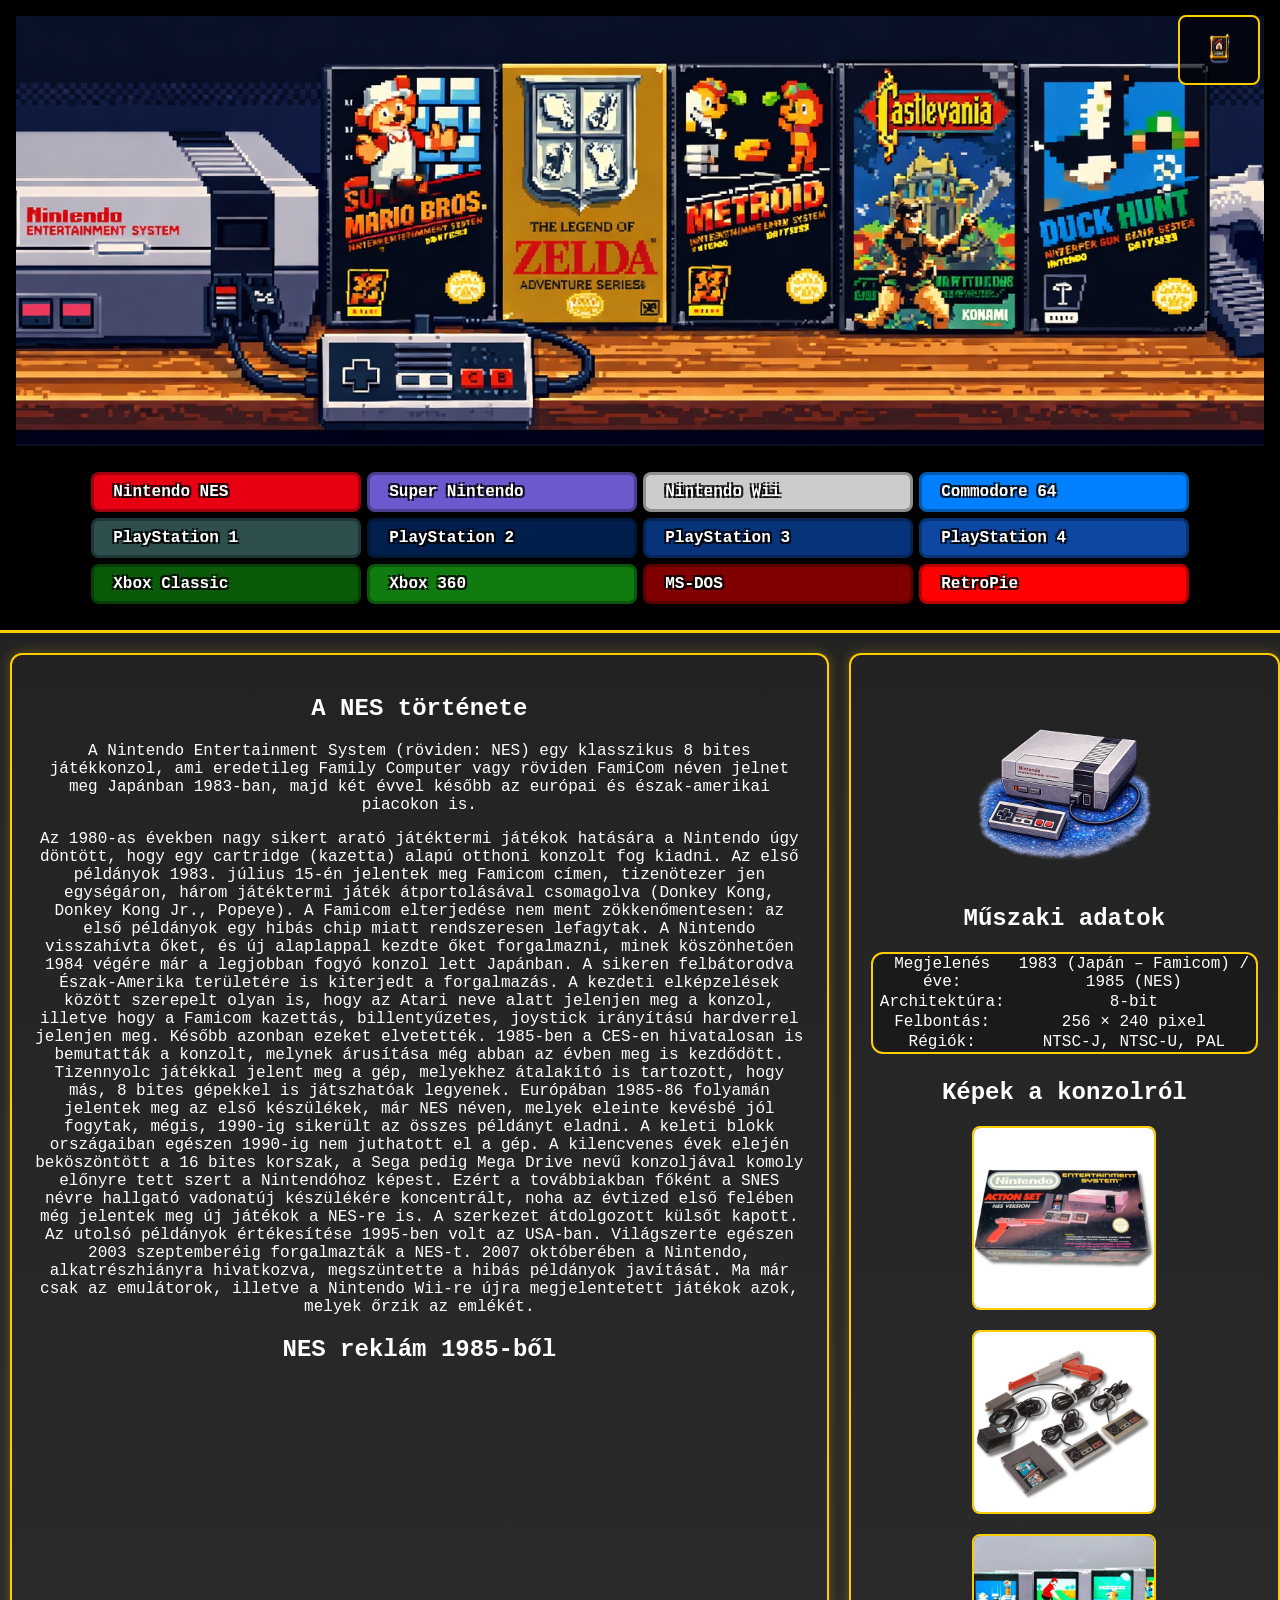
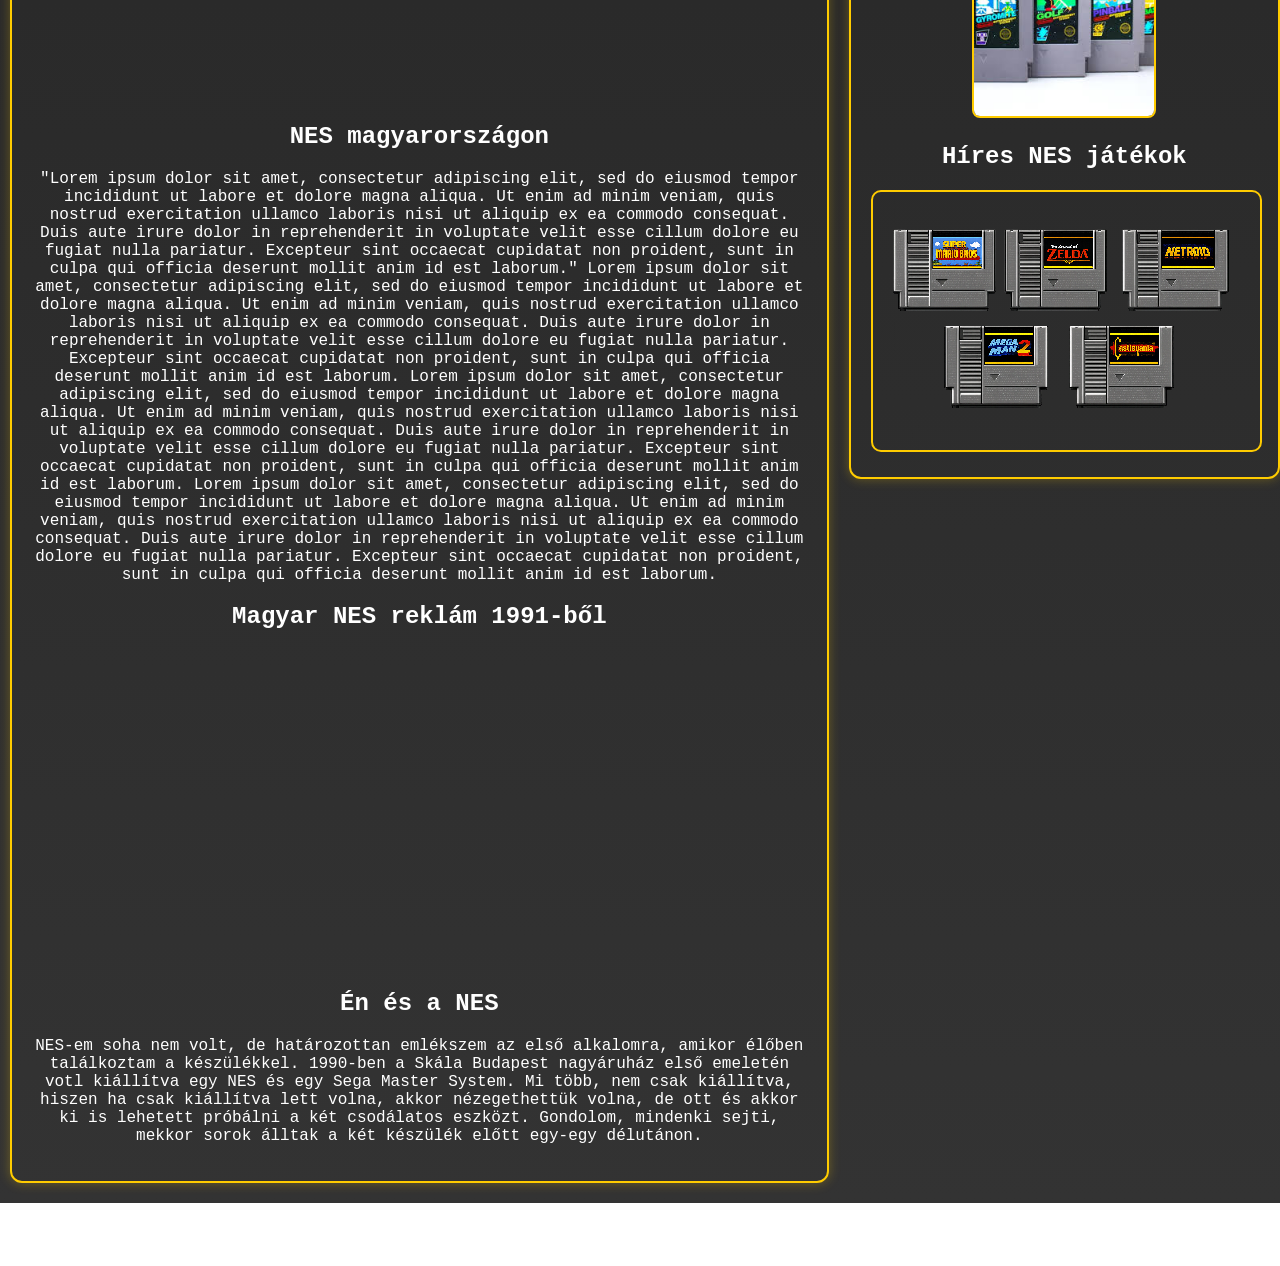
==== c64.html @ f6a0a5e8 "NES aloldal átmásolva" ====
<!DOCTYPE html>
<html lang="hu">
<head>
  <meta charset="UTF-8">
  <meta name="viewport" content="width=device-width, initial-scale=1.0">
  <title>Nintendo NES</title>
  <link rel="stylesheet" href="console-site.css">
</head>
<body>
  <header> 
<!-- Felső kép -->	  
	<div class="hero-logo"> 
		<img src="images/NES-header.png" alt="Nintendo Entertainment System"> 
	</div>
<!-- Vissza gomb -->
	  <a href="index.html" class="home-button"><img src="icons/home.png" alt="Home"></a>
<!-- Menüsor -->
	  <nav>
		<ul> 
			<li><a class="nes" href="nes.html">Nintendo NES</a></li>
			<li><a class="snes" href="snes.html">Super Nintendo</a></li>
			<li><a class="wii" href="wii.html">Nintendo Wii</a></li>
			<li><a class="c64" href="c64.html">Commodore 64</a></li>
			<li><a class="ps1" href="ps1.html">PlayStation 1</a></li>
			<li><a class="ps2" href="ps2.html">PlayStation 2</a></li>
			<li><a class="ps3" href="ps3.html">PlayStation 3</a></li>
			<li><a class="ps4" href="ps4.html">PlayStation 4</a></li>
			<li><a class="xbox" href="xbox.html">Xbox Classic</a></li>
			<li><a class="xbox360" href="xbox360.html">Xbox 360</a></li>
			<li><a class="dos" href="dos.html">MS-DOS</a></li>
			<li><a class="retropie" href="retropie.html">RetroPie</a></li>
		</ul>
	</nav> 
</header>
  <main>
<!-- Bal hasáb-->
	<div class="content-layout">  
		<div class="main-column">
			<section class="history">  
	   		 <h2>A NES története</h2>
	    	<p>A Nintendo Entertainment System (röviden: NES) egy klasszikus 8 bites játékkonzol, ami eredetileg  Family Computer vagy röviden FamiCom  néven jelnet meg Japánban 1983-ban,
			majd két évvel később az  európai és észak-amerikai piacokon is.</p> 
			<p>Az 1980-as években nagy sikert arató játéktermi játékok hatására a Nintendo úgy döntött, hogy egy cartridge (kazetta) alapú otthoni konzolt fog kiadni. Az első példányok 1983. július 15-én jelentek meg Famicom címen,
			tizenötezer jen egységáron, három játéktermi játék átportolásával csomagolva (Donkey Kong, Donkey Kong Jr., Popeye). A Famicom elterjedése nem ment zökkenőmentesen: az első példányok egy hibás chip miatt rendszeresen lefagytak. 
			A Nintendo visszahívta őket, és új alaplappal kezdte őket forgalmazni, minek köszönhetően 1984 végére már a legjobban fogyó konzol lett Japánban.
			A sikeren felbátorodva Észak-Amerika területére is kiterjedt a forgalmazás. A kezdeti elképzelések között szerepelt olyan is, hogy az Atari neve alatt jelenjen meg a konzol, illetve hogy a Famicom kazettás, billentyűzetes,
			joystick irányítású hardverrel jelenjen meg. Később azonban ezeket elvetették. 1985-ben a CES-en hivatalosan is bemutatták a konzolt, melynek árusítása még abban az évben meg is kezdődött. Tizennyolc játékkal jelent meg a gép,
			melyekhez átalakító is tartozott, hogy más, 8 bites gépekkel is játszhatóak legyenek. Európában 1985-86 folyamán jelentek meg az első készülékek, már NES néven, melyek eleinte kevésbé jól fogytak, mégis, 1990-ig sikerült az összes példányt eladni.
			A keleti blokk országaiban egészen 1990-ig nem juthatott el a gép. A kilencvenes évek elején beköszöntött a 16 bites korszak, a Sega pedig Mega Drive nevű konzoljával komoly előnyre tett szert a Nintendóhoz képest. 
			Ezért a továbbiakban főként a SNES névre hallgató vadonatúj készülékére koncentrált, noha az évtized első felében még jelentek meg új játékok a NES-re is. A szerkezet átdolgozott külsőt kapott. Az utolsó példányok értékesítése 1995-ben volt az USA-ban.
			Világszerte egészen 2003 szeptemberéig forgalmazták a NES-t. 2007 októberében a Nintendo, alkatrészhiányra hivatkozva, megszüntette a hibás példányok javítását. Ma már csak az emulátorok, illetve a Nintendo Wii-re újra megjelentetett játékok azok, melyek őrzik az emlékét.
			</p>
			</section>
			<section class=video>
				<h2>NES reklám 1985-ből</h2>
				<iframe width="560" height="315" src="https://www.youtube.com/embed/i5ApMCiho1I?si=JPzgv1N2GZEsbUkW" title="YouTube video player" frameborder="0" allow="accelerometer; autoplay; clipboard-write; encrypted-media; gyroscope; picture-in-picture; web-share" referrerpolicy="strict-origin-when-cross-origin" allowfullscreen></iframe>
			</section>
			<section>
				<h2>NES magyarországon</h2>
				<p>"Lorem ipsum dolor sit amet, consectetur adipiscing elit, sed do eiusmod tempor incididunt ut labore et dolore magna aliqua. Ut enim ad minim veniam, quis nostrud exercitation ullamco laboris nisi ut aliquip ex ea 
					commodo consequat. Duis aute irure dolor in reprehenderit in voluptate velit esse cillum dolore eu fugiat nulla pariatur. Excepteur sint occaecat cupidatat non proident, sunt in culpa qui officia deserunt mollit anim
					id est laborum."
				
				Lorem ipsum dolor sit amet, consectetur adipiscing elit, sed do eiusmod tempor incididunt ut labore et dolore magna aliqua. Ut enim ad minim veniam, quis nostrud exercitation ullamco laboris nisi ut aliquip ex ea 
					commodo consequat. Duis aute irure dolor in reprehenderit in voluptate velit esse cillum dolore eu fugiat nulla pariatur. Excepteur sint occaecat cupidatat non proident, sunt in culpa qui officia deserunt mollit anim
					id est laborum.

					Lorem ipsum dolor sit amet, consectetur adipiscing elit, sed do eiusmod tempor incididunt ut labore et dolore magna aliqua. Ut enim ad minim veniam, quis nostrud exercitation ullamco laboris nisi ut aliquip ex ea 
					commodo consequat. Duis aute irure dolor in reprehenderit in voluptate velit esse cillum dolore eu fugiat nulla pariatur. Excepteur sint occaecat cupidatat non proident, sunt in culpa qui officia deserunt mollit anim
					id est laborum.
				Lorem ipsum dolor sit amet, consectetur adipiscing elit, sed do eiusmod tempor incididunt ut labore et dolore magna aliqua. Ut enim ad minim veniam, quis nostrud exercitation ullamco laboris nisi ut aliquip ex ea 
					commodo consequat. Duis aute irure dolor in reprehenderit in voluptate velit esse cillum dolore eu fugiat nulla pariatur. Excepteur sint occaecat cupidatat non proident, sunt in culpa qui officia deserunt mollit anim
					id est laborum.	
				
				</p>
			</section>
			<section class=video>
				<h2>Magyar NES reklám 1991-ből</h2>
				<iframe width="560" height="315" src="https://www.youtube.com/embed/DQys7H4qyeI?si=6JUCYeP0SzQPjTPI" title="YouTube video player" frameborder="0" allow="accelerometer; autoplay; clipboard-write; encrypted-media; gyroscope; picture-in-picture; web-share" referrerpolicy="strict-origin-when-cross-origin" allowfullscreen></iframe>
			</section>
			<section>
				<h2>Én és a NES</h2>
				<p>NES-em soha nem volt, de határozottan emlékszem az első alkalomra, amikor élőben találkoztam a készülékkel. 1990-ben a Skála Budapest nagyáruház első emeletén votl kiállítva egy NES és egy Sega Master System. Mi több, nem csak kiállítva,
					hiszen ha csak kiállítva lett volna, akkor nézegethettük volna, de ott és akkor ki is lehetett próbálni a két csodálatos eszközt. Gondolom, mindenki sejti, mekkor sorok álltak a két készülék előtt egy-egy délutánon.
				</p>
			</section>
				
		</div>
<!-- Jobb hasáb -->		
		<div class="side-column">	
			<section class="tech-spec">
				<div class="console-image"> 
					<img src="images/NES2-card.png" alt="Nintendo NES">
				</div>
				<!-- Technikai adatok -->
				<h2>Műszaki adatok</h2>
					<table class="console-specs"> 
						<tr> <td>Megjelenés éve:</td> <td>1983 (Japán – Famicom) / 1985 (NES)</td> </tr>
						<tr> <td>Architektúra:</td> <td>8-bit</td> 
						</tr> <tr> <td>Felbontás:</td> <td>256 × 240 pixel</td> 
						</tr> <tr> <td>Régiók:</td> <td>NTSC-J, NTSC-U, PAL</td> </tr>
					</table>
				<!-- Galéria-->
				<section class="gallery">
					<h2>Képek a konzolról</h2>
					<div class="gallery-grid">
			    		<img src="images/nes1.png" alt="NES konzol">
			    		<img src="images/nes2.png" alt="NES kontroller">
			    		<img src="images/nes3.png" alt="NES kazetták">
			  		</div>
				</section>	
				<!-- Híres játékok-->
				<section class="best-games"> 
					<h2>Híres NES játékok</h2> 
					<div class="game-cartridges"> 
						<img src="images/nes-games.png" alt="NES játékok"> 
					</div>
				</section>
			</section>
		</div>
	</div>
			

	  

		

	  
  </main>
</body>
</html>
---- console-site.css ----
/* Alap stílus */
body {
  font-family: 'Press Start 2P', monospace, sans-serif;
  background: linear-gradient(180deg, #1e1e1e, #333);
  color: #fff;
  margin: 0;
  padding: 0;
  text-align: center;
}

header {
	position: relative;
  	background: #000;
  	padding: 1rem;
  	border-bottom: 3px solid #ffcc00;
}

header h1 {
  margin: 0;
  color: #ffcc00;
  font-size: 1.2rem;
}

.header-container {
  display: flex;
  align-items: center;
  justify-content: space-between;
  flex-wrap: wrap;
}

.hero-logo {width: 100%; 
            height: auto;  
            overflow: hidden;
           }

.hero-logo img 
      {  width: 100%;
         height: 100%;
         object-fit: cover; /* kitölti a teret */ 
         object-position: center; 
         display: block;
      }


 nav ul {
  list-style: none;
  padding: 10px;
  margin: 1rem auto 0;
  display: flex;
  flex-wrap: wrap;
  justify-content: center;
  gap: 6px;
  max-width: 1840px;
}

nav a {
  color: #fff;
  text-decoration: none;
  padding: 0.6rem 1.2rem;
  border-radius: 8px;
  transition: 0.3s;
  display: flex;
  align-items: center;
  justify-content: flex-start;
  width: 270px; /*megnövelt szélesség*/ 
  height: 40px ;
  box-sizing: border-box;
  border: 3px solid rgba(0, 0, 0, 0.3); 
  color: #fff;
  font-weight: bold;
  text-shadow:
    -2px -2px 0 rgba(0, 0, 0, 0.8),
     2px -2px 0 rgba(0, 0, 0, 0.8),
    -2px  2px 0 rgba(0, 0, 0, 0.8),
     2px  2px 0 rgba(0, 0, 0, 0.8);
  
} 


.menu-icon {
  width: 40px;
  height: 40px;
  margin-right: 8px;
}
/* Konzolonként más szín */
nav a.nes { background: #e60012; }
nav a.snes { background: #6a5acd; }
nav a.c64 { background: #0080ff; }
nav a.ps1 { background: #2f4f4f; }
nav a.ps2 { background: #001f4d; }
nav a.ps3 { background: #07337a; }
nav a.ps4 { background: #0d47a1; }
nav a.xbox360 { background: #107c10; }
nav a.xbox { background: #0a5a0a; }
nav a.wii { background: #cccccc; color: #fff; }
nav a.dos { background: #800000; }
nav a.retropie { background: #ff0000; }

nav a:hover {
  transform: scale(1.1);
  box-shadow: 0 0 10px #ffcc00;
}

/* HOME gomb */
.home-button{ 
	position: absolute;
	top: 15px;
	right: 20px;
	background: rgba(0,0,0,0.6);
	color: #fff;
	text-decoration: none;
	padding: 8px 14px;
	border-radius: 8px;
	border: 2px solid #ffcc00;
	font-size: 10px;
	z-index: 10;
	transition: 0.3s;
	
} 
.home-button:hover{
	background: #ffcc00;
	color: #000;
}
.home-button img{
	width: 50px;
	height: 50px;
	display: block;
}

/* Hero rész */
.hero {
  background: url("https://via.placeholder.com/1200x400?text=Retro+Konzolok") no-repeat center/cover;
  padding: 4rem 2rem;
  margin: 2rem 0;
  border-radius: 10px;
  box-shadow: 0 0 15px rgba(0,0,0,0.5);
}

.hero h2 {
  font-size: 1.2rem;
  margin-bottom: 1rem;
}

.hero p {
  max-width: 600px;
  margin: 0.5rem auto;
  line-height: 1.5;
}

footer {
  background: #111;
  padding: 1rem;
  margin-top: 2rem;
  font-size: 0.8rem;
}


/* Kereső szekció */
.search-section {
  margin: 2rem auto;
  padding: 1rem;
  max-width: 500px;
  background: #1a1a1a;
  border: 2px solid #ffcc00;
  border-radius: 8px;
}

.search-section h2 {
  font-size: 1rem;
  margin-bottom: 1rem;
  color: #ffcc00;
}

.search-section input[type="text"] {
  padding: 0.5rem;
  width: 70%;
  border: none;
  border-radius: 4px;
  font-family: 'Press Start 2P', monospace;
}

.search-section button {
  padding: 0.5rem 1rem;
  margin-left: 0.5rem;
  background: #ffcc00;
  color: #000;
  border: none;
  border-radius: 4px;
  cursor: pointer;
  font-family: 'Press Start 2P', monospace;
}

.search-section button:hover {
  background: #fff;
  color: #000;
}

/* Audio elrejtése */
audio {
  display: none;
}

.console-cards {
  display: flex;
  flex-wrap: wrap;
  justify-content: center;
  gap: 2rem;
  margin: 2rem auto;
  max-width: 1400px;
  height: auto;
}
.console-cards img{
  widht: 150px;
  height: 150px;
}
.card {
  background: #1a1a1a;
  border: 2px solid #ffcc00;
  border-radius: 10px;
  padding: 1rem;
  width: 250px;
  box-shadow: 0 0 10px rgba(0,0,0,0.5);
}
.tech-spec{
	
}
.history{
	
}
/*Konzol technikai specifikáció*/

.console-specs{ 
	width: 100%; 
	border-collapse: separate;
	border-spacing: 0; 
	background: #1a1a1a;
	border: 2px solid #ffcc00;
	border-radius: 12px;
	overflow: hidden;
	
} 
.console-specs tr:first-child td:first-child{
	border-top-left-radius: 12px; 
}
.console-specs tr:first-child td:last-child{
	border-top-right-radius: 12px;
}
.console-specs tr:last-child td:first-child{
	border-bottom-left-radius: 12px;
}
.console-specs tr:last-child td:last-child{
	border-bottom-right-radius: 12px;
}
.content-layout{ 
	display: flex;
	gap: 20px;
	max-width: 1600px;
	margin: 20px auto;
}
/* bal oszlop */
.main-column{ 
	flex: 2;
	border: 2px solid #ffcc00;
	padding: 20px;
	margin-left: 10px;
}
/* jobb oszlop */ 
.side-column{
	flex: 1;
	border: 2px solid #ffcc00;
	padding: 20px;
	position: sticky;
  	top: 20px;
  	align-self: flex-start;
}

.gallery{
  margin-top: 40px;
}

.gallery-grid{
  display: flex;
  gap: 20px;
  flex-wrap: wrap;
  justify-content: center;
}

.gallery-grid img{
  width: 180px;
  border: 2px solid #ffcc00;
  border-radius: 8px;
}
.best-games{
  margin-top: 40px;
}

.best-games ul{
  list-style: none;
  padding: 0;
}

.best-games li{
  padding: 6px 0;
  border-bottom: 1px solid #444;
}
.console-image{
  text-align: center;
  margin-bottom: 20px;
}

.console-image img{
  width: 180px;
}
.main-column,
.side-column{
  border-radius: 12px;
  box-shadow: 0 0 12px rgba(255,204,0,0.3);
}
.side-column section{
	margin-top: 25px;
}
.game-cartridges{ 
	margin-top: 10px;
	text-align: center;
} 
.game-cartridges img{
	width: 100%;
	max-width: 400px;
	height: auto;
	border-radius: 10px;
	border: 2px solid #ffcc00;
	image-rendering: pixelated;
}
/* mobil tördelés */
@media (max-width: 900px){
	.content-layout{
		flex-direction: column;
	}
	.side-column{
    position: static;
  }
}
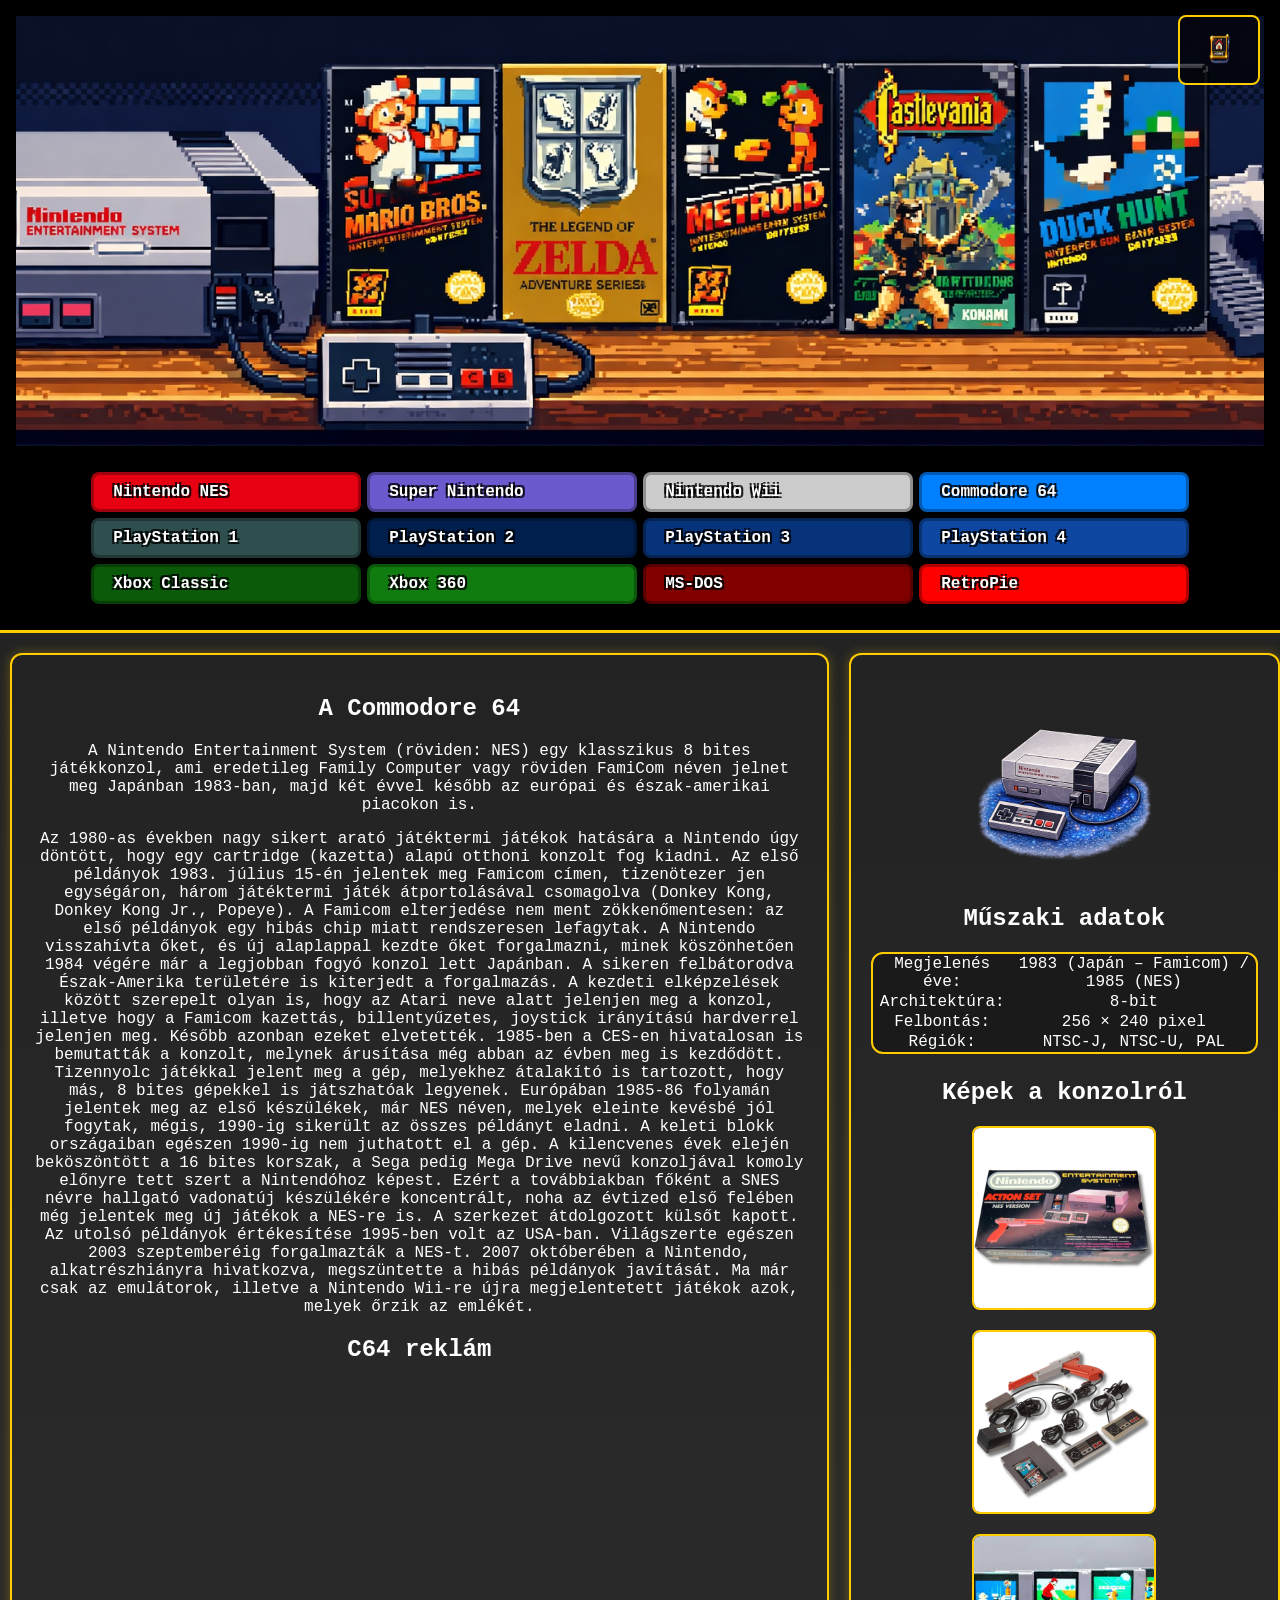
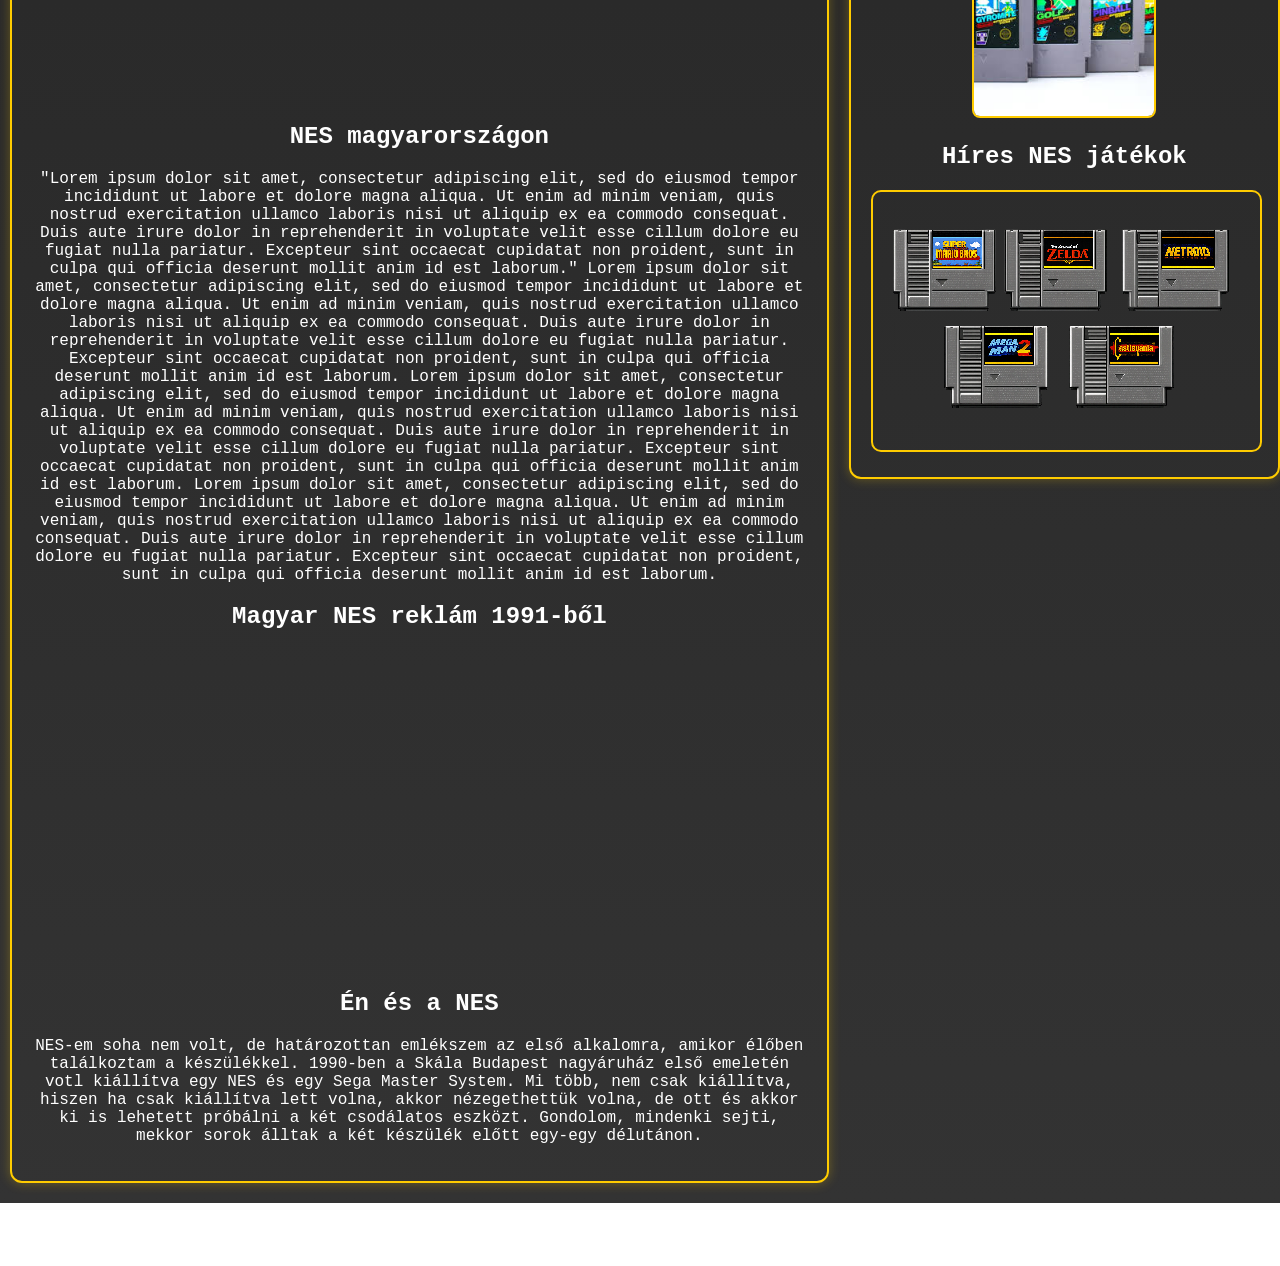
==== commit c045f4c0: "Update c64.html" ====
--- a/c64.html
+++ b/c64.html
@@ -40,7 +40,7 @@
 	<div class="content-layout">  
 		<div class="main-column">
 			<section class="history">  
-	   		 <h2>A NES története</h2>
+	   		 <h2>A Commodore 64</h2>
 	    	<p>A Nintendo Entertainment System (röviden: NES) egy klasszikus 8 bites játékkonzol, ami eredetileg  Family Computer vagy röviden FamiCom  néven jelnet meg Japánban 1983-ban,
 			majd két évvel később az  európai és észak-amerikai piacokon is.</p> 
 			<p>Az 1980-as években nagy sikert arató játéktermi játékok hatására a Nintendo úgy döntött, hogy egy cartridge (kazetta) alapú otthoni konzolt fog kiadni. Az első példányok 1983. július 15-én jelentek meg Famicom címen,
@@ -55,8 +55,8 @@
 			</p>
 			</section>
 			<section class=video>
-				<h2>NES reklám 1985-ből</h2>
-				<iframe width="560" height="315" src="https://www.youtube.com/embed/i5ApMCiho1I?si=JPzgv1N2GZEsbUkW" title="YouTube video player" frameborder="0" allow="accelerometer; autoplay; clipboard-write; encrypted-media; gyroscope; picture-in-picture; web-share" referrerpolicy="strict-origin-when-cross-origin" allowfullscreen></iframe>
+				<h2>C64 reklám</h2>
+				<iframe width="560" height="315" src="https://www.youtube.com/embed/ZekAbt2o6Ms?si=d886fp3JaP5gtsDD" title="YouTube video player" frameborder="0" allow="accelerometer; autoplay; clipboard-write; encrypted-media; gyroscope; picture-in-picture; web-share" referrerpolicy="strict-origin-when-cross-origin" allowfullscreen></iframe>
 			</section>
 			<section>
 				<h2>NES magyarországon</h2>
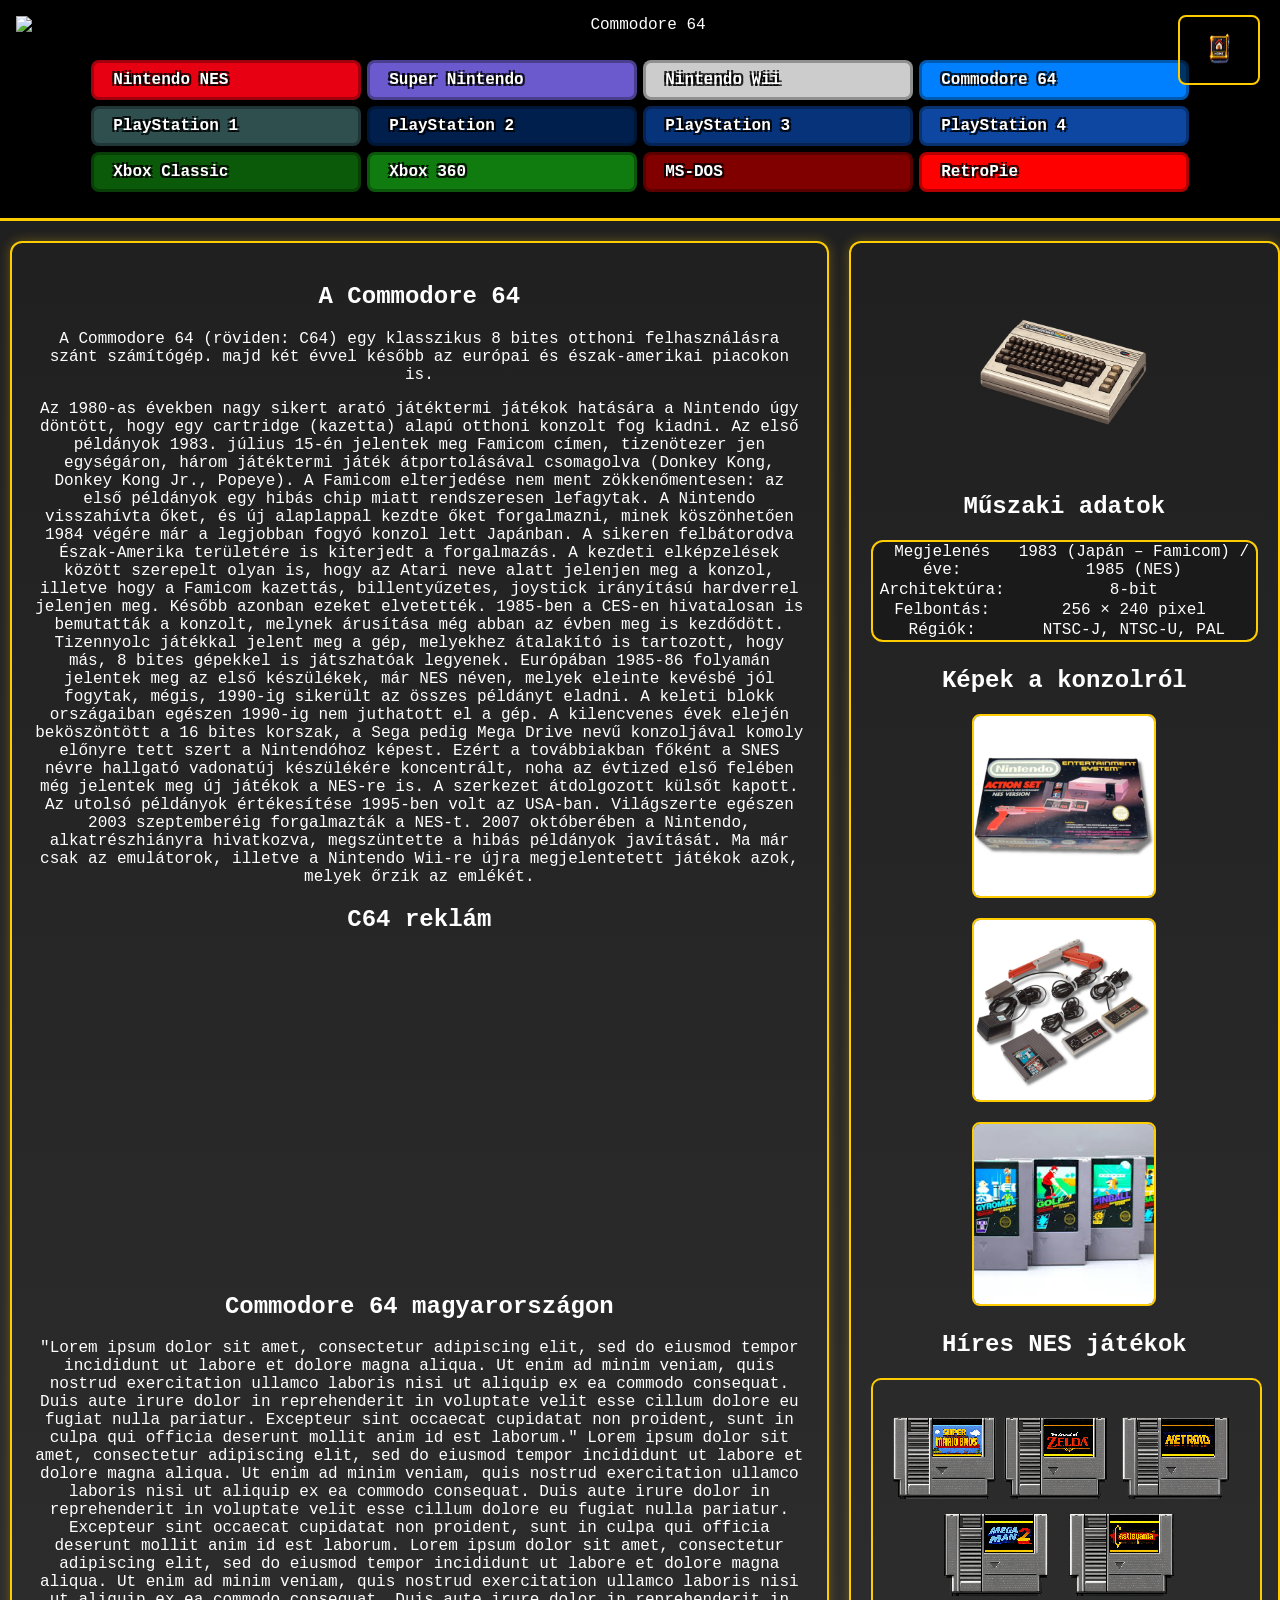
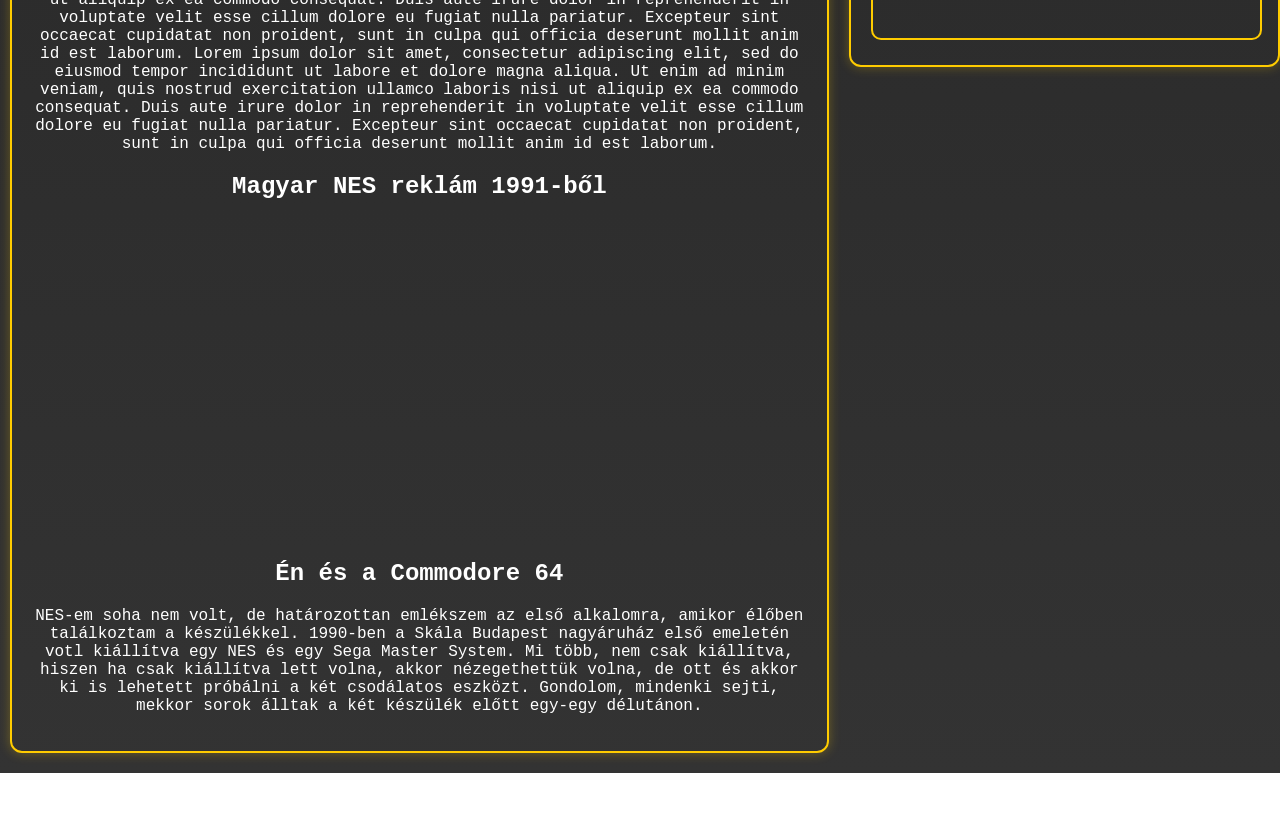
==== commit 7293c0d6: "Update c64.html" ====
--- a/c64.html
+++ b/c64.html
@@ -13,7 +13,7 @@
   <header> 
 <!-- Felső kép -->	  
 	<div class="hero-logo"> 
-		<img src="images/NES-header.png" alt="Nintendo Entertainment System"> 
+		<img src="images/C64-header.png" alt="Commodore 64"> 
 	</div>
 <!-- Vissza gomb -->
 	  <a href="index.html" class="home-button"><img src="icons/home.png" alt="Home"></a>
@@ -41,7 +41,7 @@
 		<div class="main-column">
 			<section class="history">  
 	   		 <h2>A Commodore 64</h2>
-	    	<p>A Nintendo Entertainment System (röviden: NES) egy klasszikus 8 bites játékkonzol, ami eredetileg  Family Computer vagy röviden FamiCom  néven jelnet meg Japánban 1983-ban,
+	    	<p>A Commodore 64 (röviden: C64) egy klasszikus 8 bites otthoni felhasználásra szánt számítógép.
 			majd két évvel később az  európai és észak-amerikai piacokon is.</p> 
 			<p>Az 1980-as években nagy sikert arató játéktermi játékok hatására a Nintendo úgy döntött, hogy egy cartridge (kazetta) alapú otthoni konzolt fog kiadni. Az első példányok 1983. július 15-én jelentek meg Famicom címen,
 			tizenötezer jen egységáron, három játéktermi játék átportolásával csomagolva (Donkey Kong, Donkey Kong Jr., Popeye). A Famicom elterjedése nem ment zökkenőmentesen: az első példányok egy hibás chip miatt rendszeresen lefagytak. 
@@ -59,7 +59,7 @@
 				<iframe width="560" height="315" src="https://www.youtube.com/embed/ZekAbt2o6Ms?si=d886fp3JaP5gtsDD" title="YouTube video player" frameborder="0" allow="accelerometer; autoplay; clipboard-write; encrypted-media; gyroscope; picture-in-picture; web-share" referrerpolicy="strict-origin-when-cross-origin" allowfullscreen></iframe>
 			</section>
 			<section>
-				<h2>NES magyarországon</h2>
+				<h2>Commodore 64 magyarországon</h2>
 				<p>"Lorem ipsum dolor sit amet, consectetur adipiscing elit, sed do eiusmod tempor incididunt ut labore et dolore magna aliqua. Ut enim ad minim veniam, quis nostrud exercitation ullamco laboris nisi ut aliquip ex ea 
 					commodo consequat. Duis aute irure dolor in reprehenderit in voluptate velit esse cillum dolore eu fugiat nulla pariatur. Excepteur sint occaecat cupidatat non proident, sunt in culpa qui officia deserunt mollit anim
 					id est laborum."
@@ -82,7 +82,7 @@
 				<iframe width="560" height="315" src="https://www.youtube.com/embed/DQys7H4qyeI?si=6JUCYeP0SzQPjTPI" title="YouTube video player" frameborder="0" allow="accelerometer; autoplay; clipboard-write; encrypted-media; gyroscope; picture-in-picture; web-share" referrerpolicy="strict-origin-when-cross-origin" allowfullscreen></iframe>
 			</section>
 			<section>
-				<h2>Én és a NES</h2>
+				<h2>Én és a Commodore 64</h2>
 				<p>NES-em soha nem volt, de határozottan emlékszem az első alkalomra, amikor élőben találkoztam a készülékkel. 1990-ben a Skála Budapest nagyáruház első emeletén votl kiállítva egy NES és egy Sega Master System. Mi több, nem csak kiállítva,
 					hiszen ha csak kiállítva lett volna, akkor nézegethettük volna, de ott és akkor ki is lehetett próbálni a két csodálatos eszközt. Gondolom, mindenki sejti, mekkor sorok álltak a két készülék előtt egy-egy délutánon.
 				</p>
@@ -93,7 +93,7 @@
 		<div class="side-column">	
 			<section class="tech-spec">
 				<div class="console-image"> 
-					<img src="images/NES2-card.png" alt="Nintendo NES">
+					<img src="images/C64-card.png" alt="Commodore 64">
 				</div>
 				<!-- Technikai adatok -->
 				<h2>Műszaki adatok</h2>
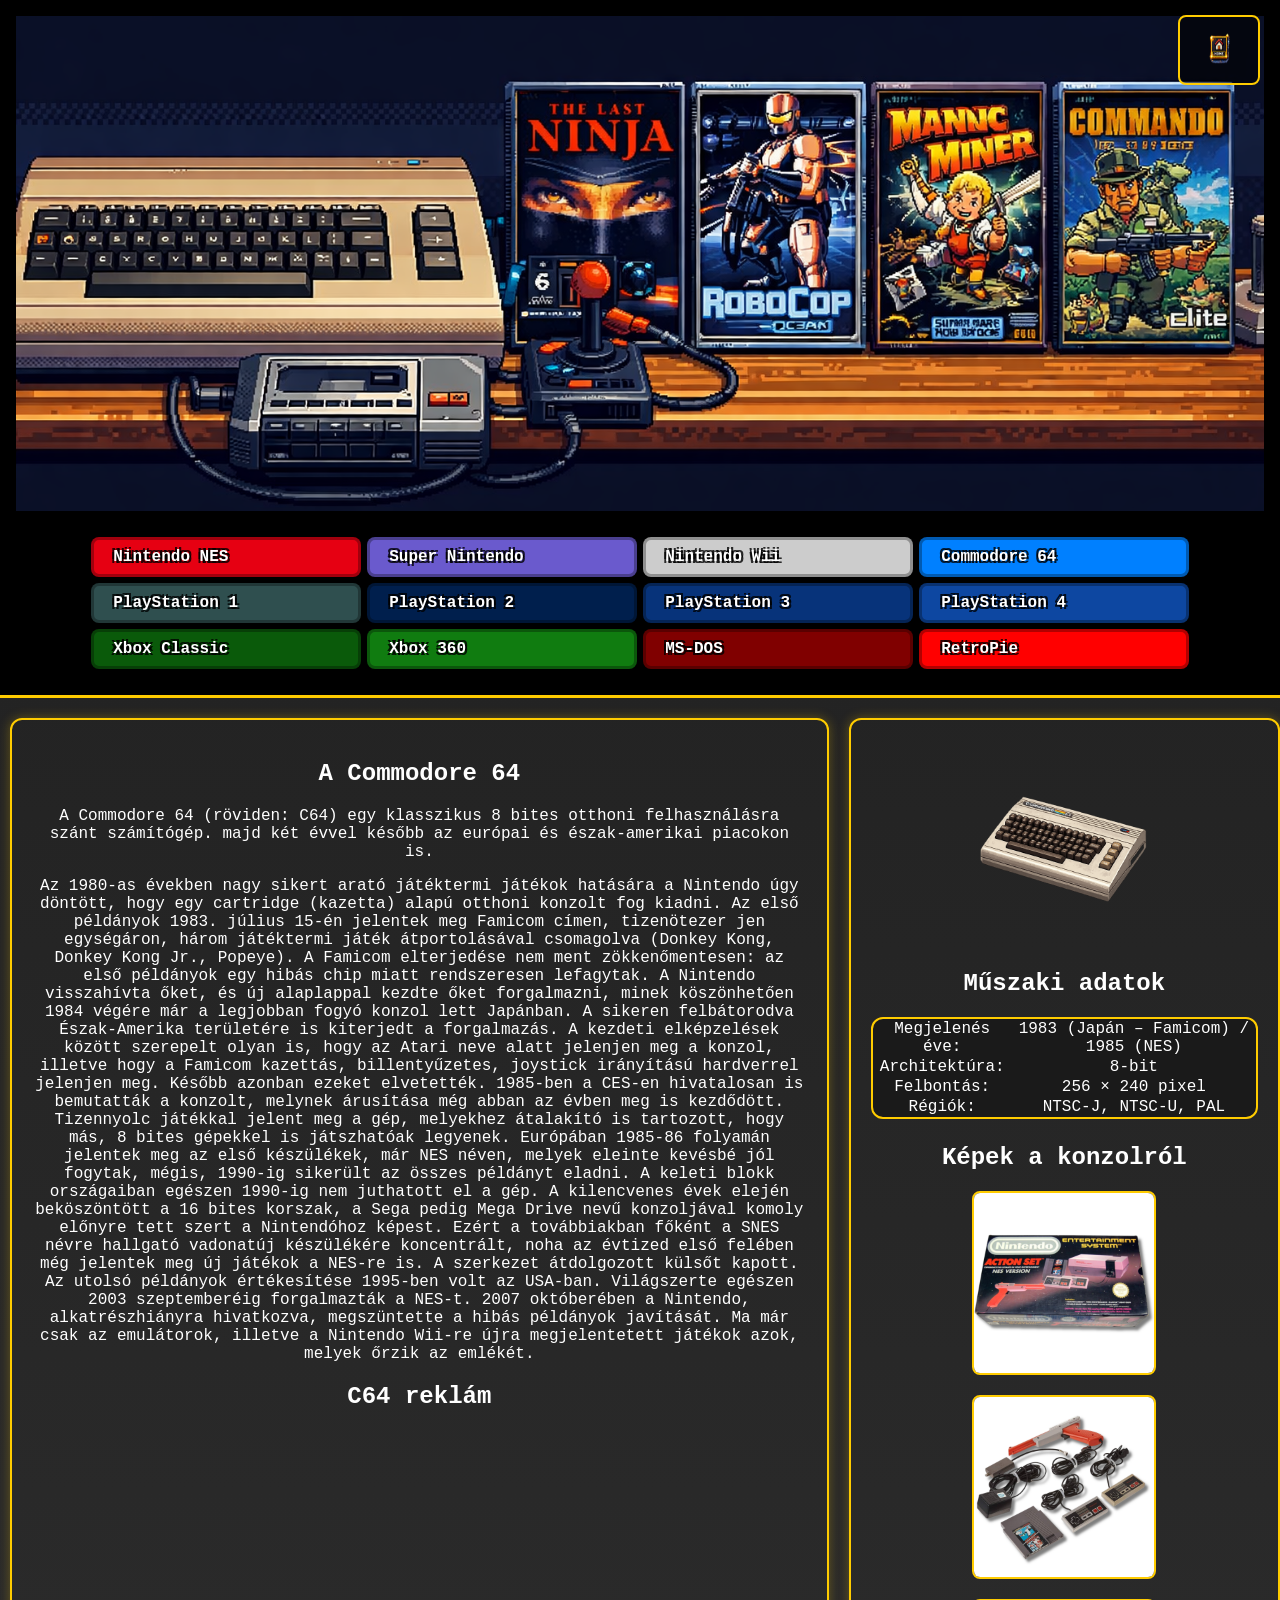
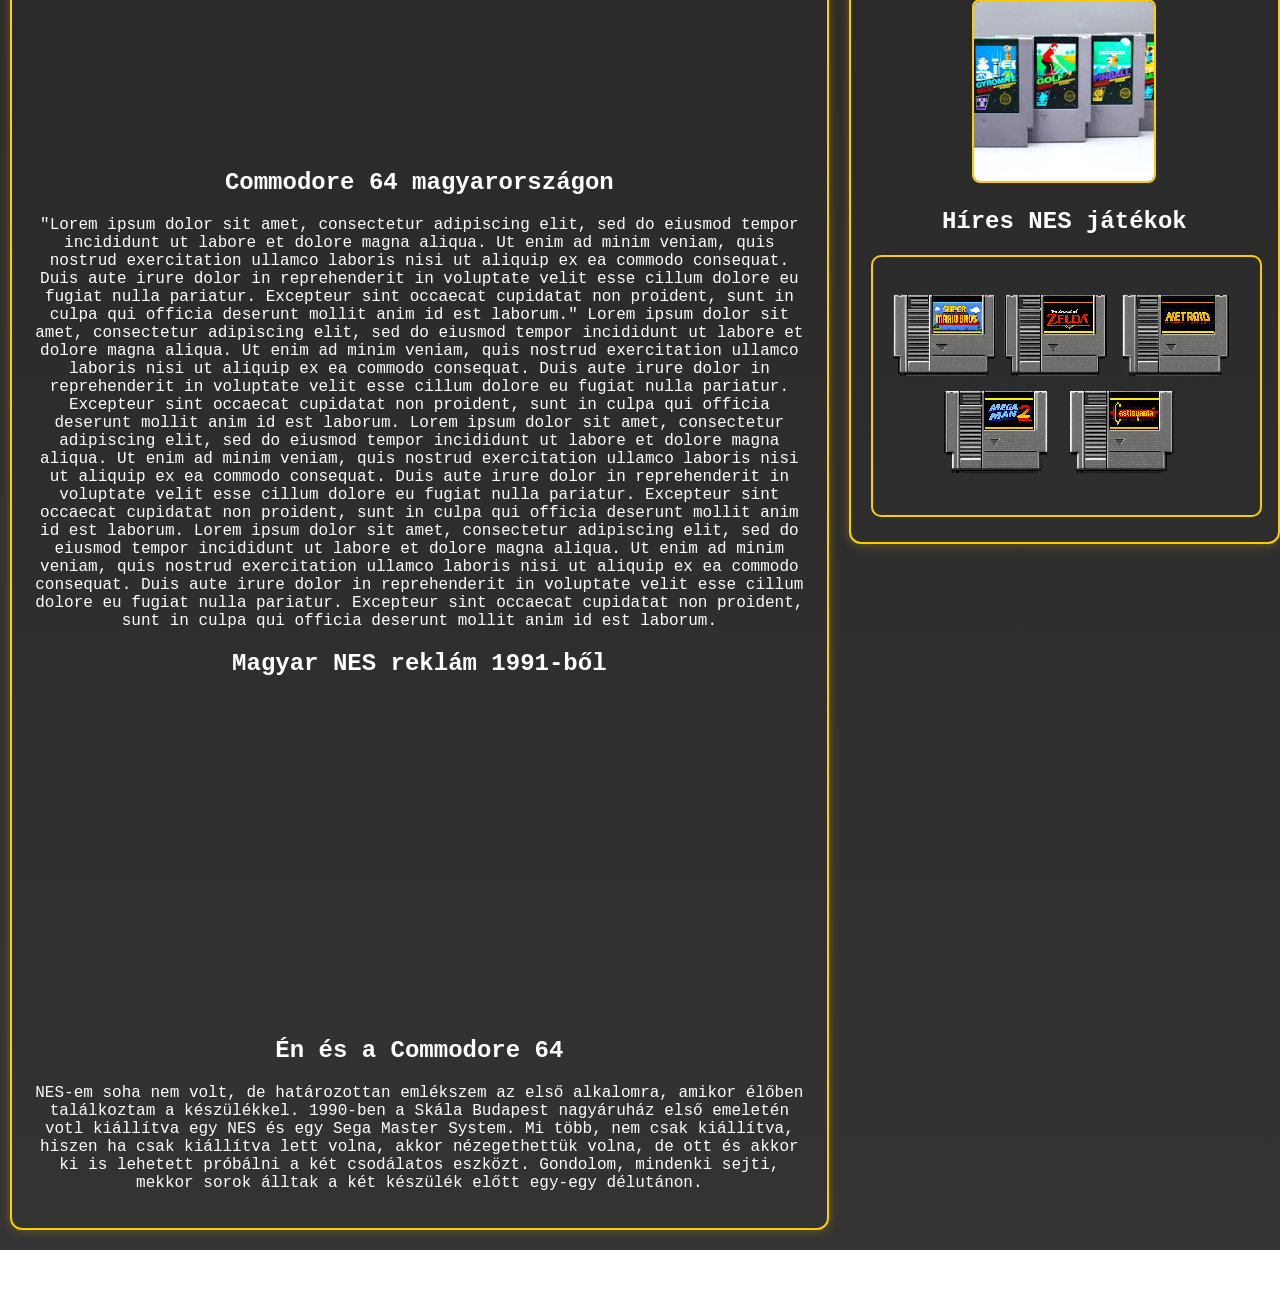
==== commit 116c22bd: "Fix image source case sensitivity in c64.html" ====
--- a/c64.html
+++ b/c64.html
@@ -6,14 +6,14 @@
 <head>
   <meta charset="UTF-8">
   <meta name="viewport" content="width=device-width, initial-scale=1.0">
-  <title>Nintendo NES</title>
+  <title>Commodore 64</title>
   <link rel="stylesheet" href="console-site.css">
 </head>
 <body>
   <header> 
 <!-- Felső kép -->	  
 	<div class="hero-logo"> 
-		<img src="images/C64-header.png" alt="Commodore 64"> 
+		<img src="images/c64-header.png" alt="Commodore 64"> 
 	</div>
 <!-- Vissza gomb -->
 	  <a href="index.html" class="home-button"><img src="icons/home.png" alt="Home"></a>
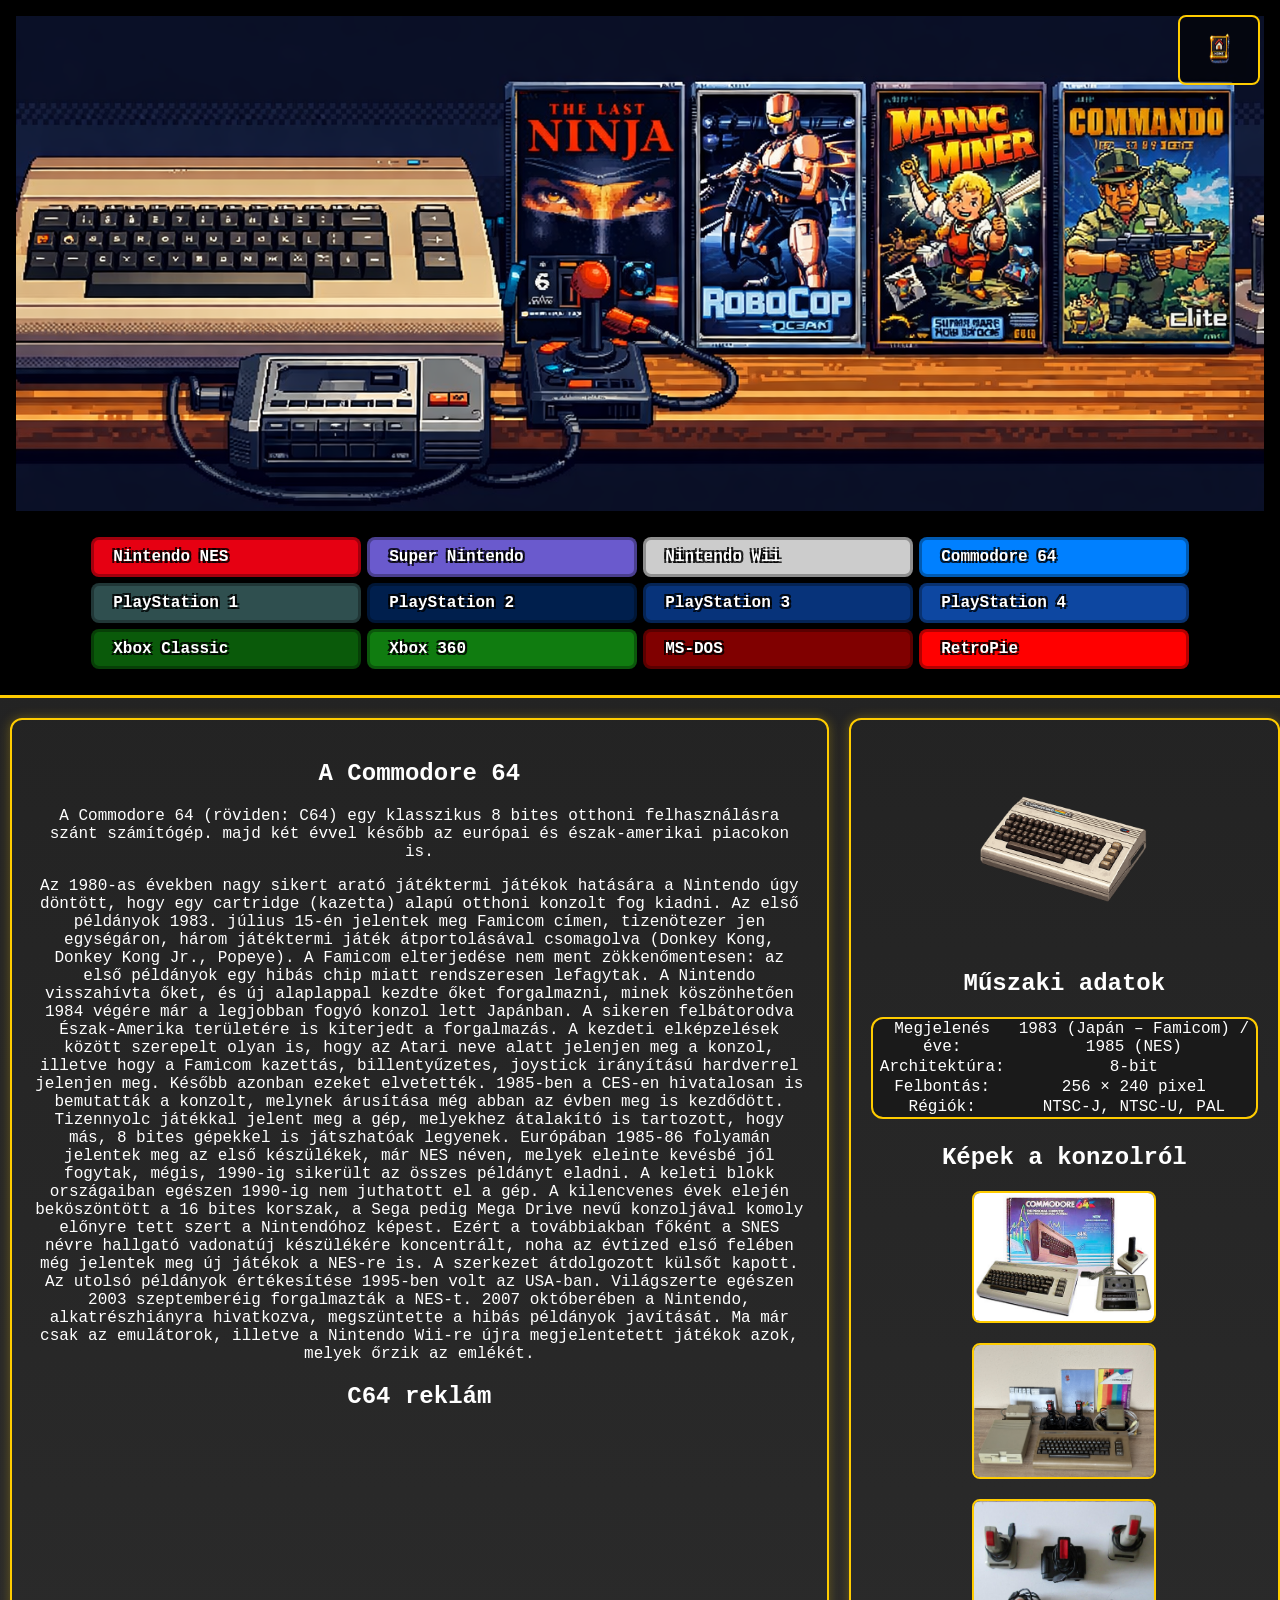
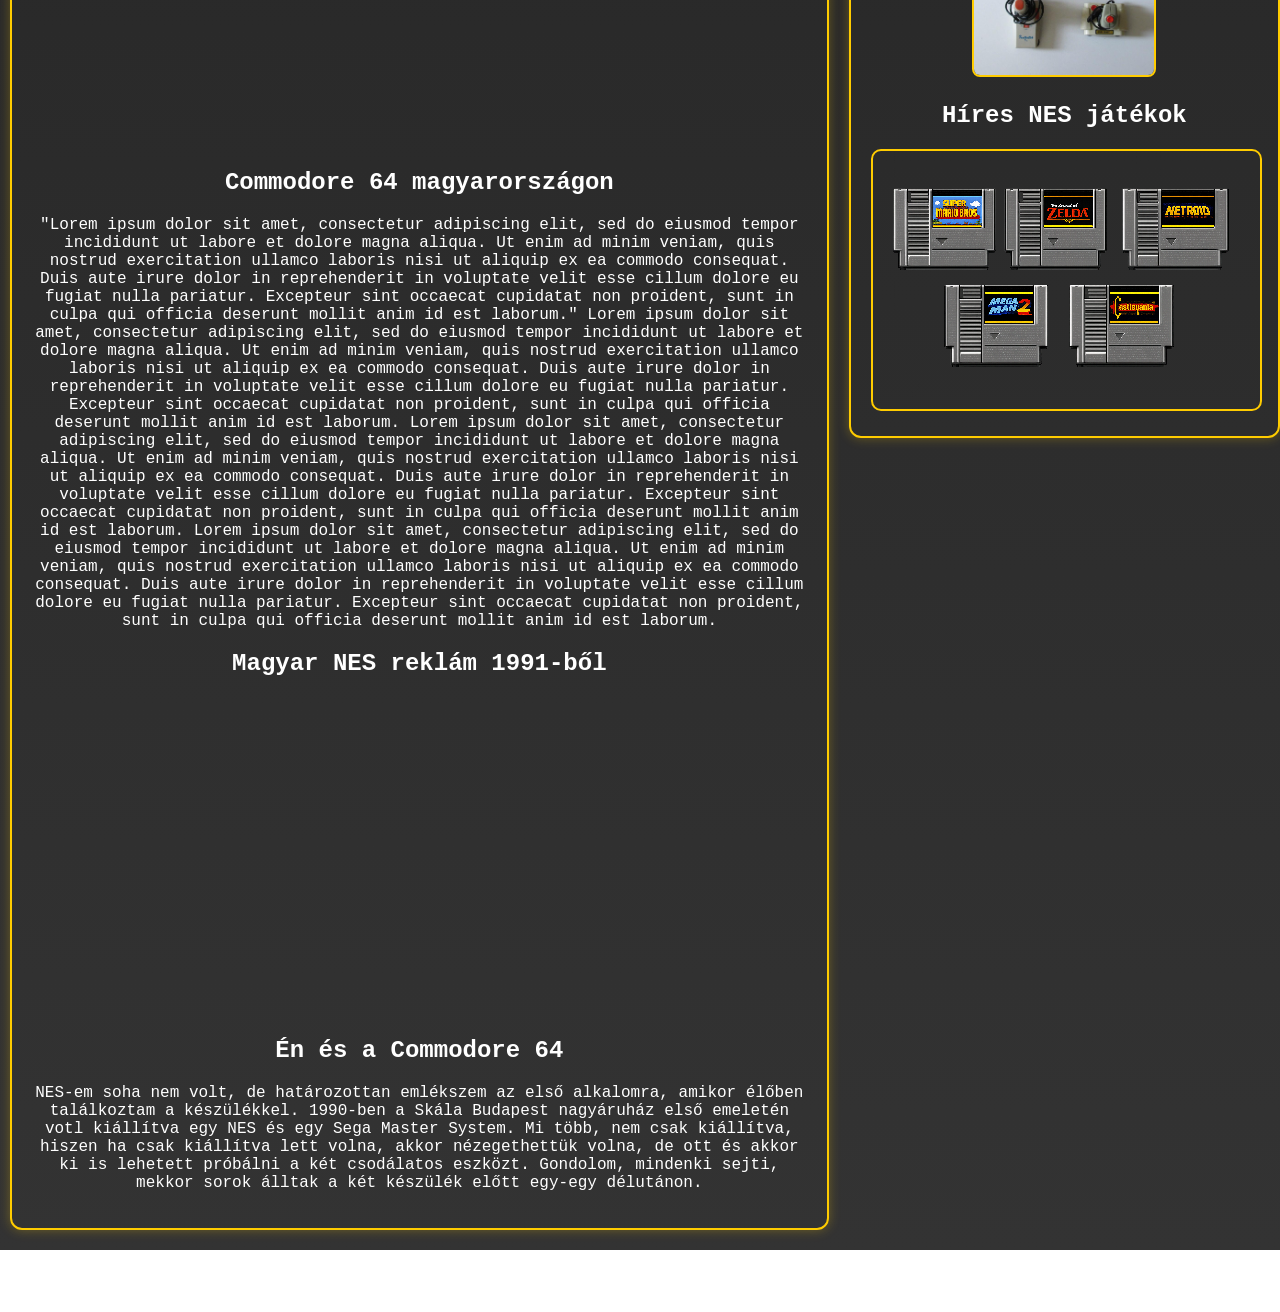
==== commit 4367f38d: "Add C64 images to the gallery section" ====
--- a/c64.html
+++ b/c64.html
@@ -107,9 +107,9 @@
 				<section class="gallery">
 					<h2>Képek a konzolról</h2>
 					<div class="gallery-grid">
-			    		<img src="images/nes1.png" alt="NES konzol">
-			    		<img src="images/nes2.png" alt="NES kontroller">
-			    		<img src="images/nes3.png" alt="NES kazetták">
+			    		<img src="images/C64_1.jpg" alt="C64 gép">
+			    		<img src="images/C64_2.jpg" alt="C64 perifériák">
+			    		<img src="images/C64_3.jpg" alt="C64 joystick">
 			  		</div>
 				</section>	
 				<!-- Híres játékok-->
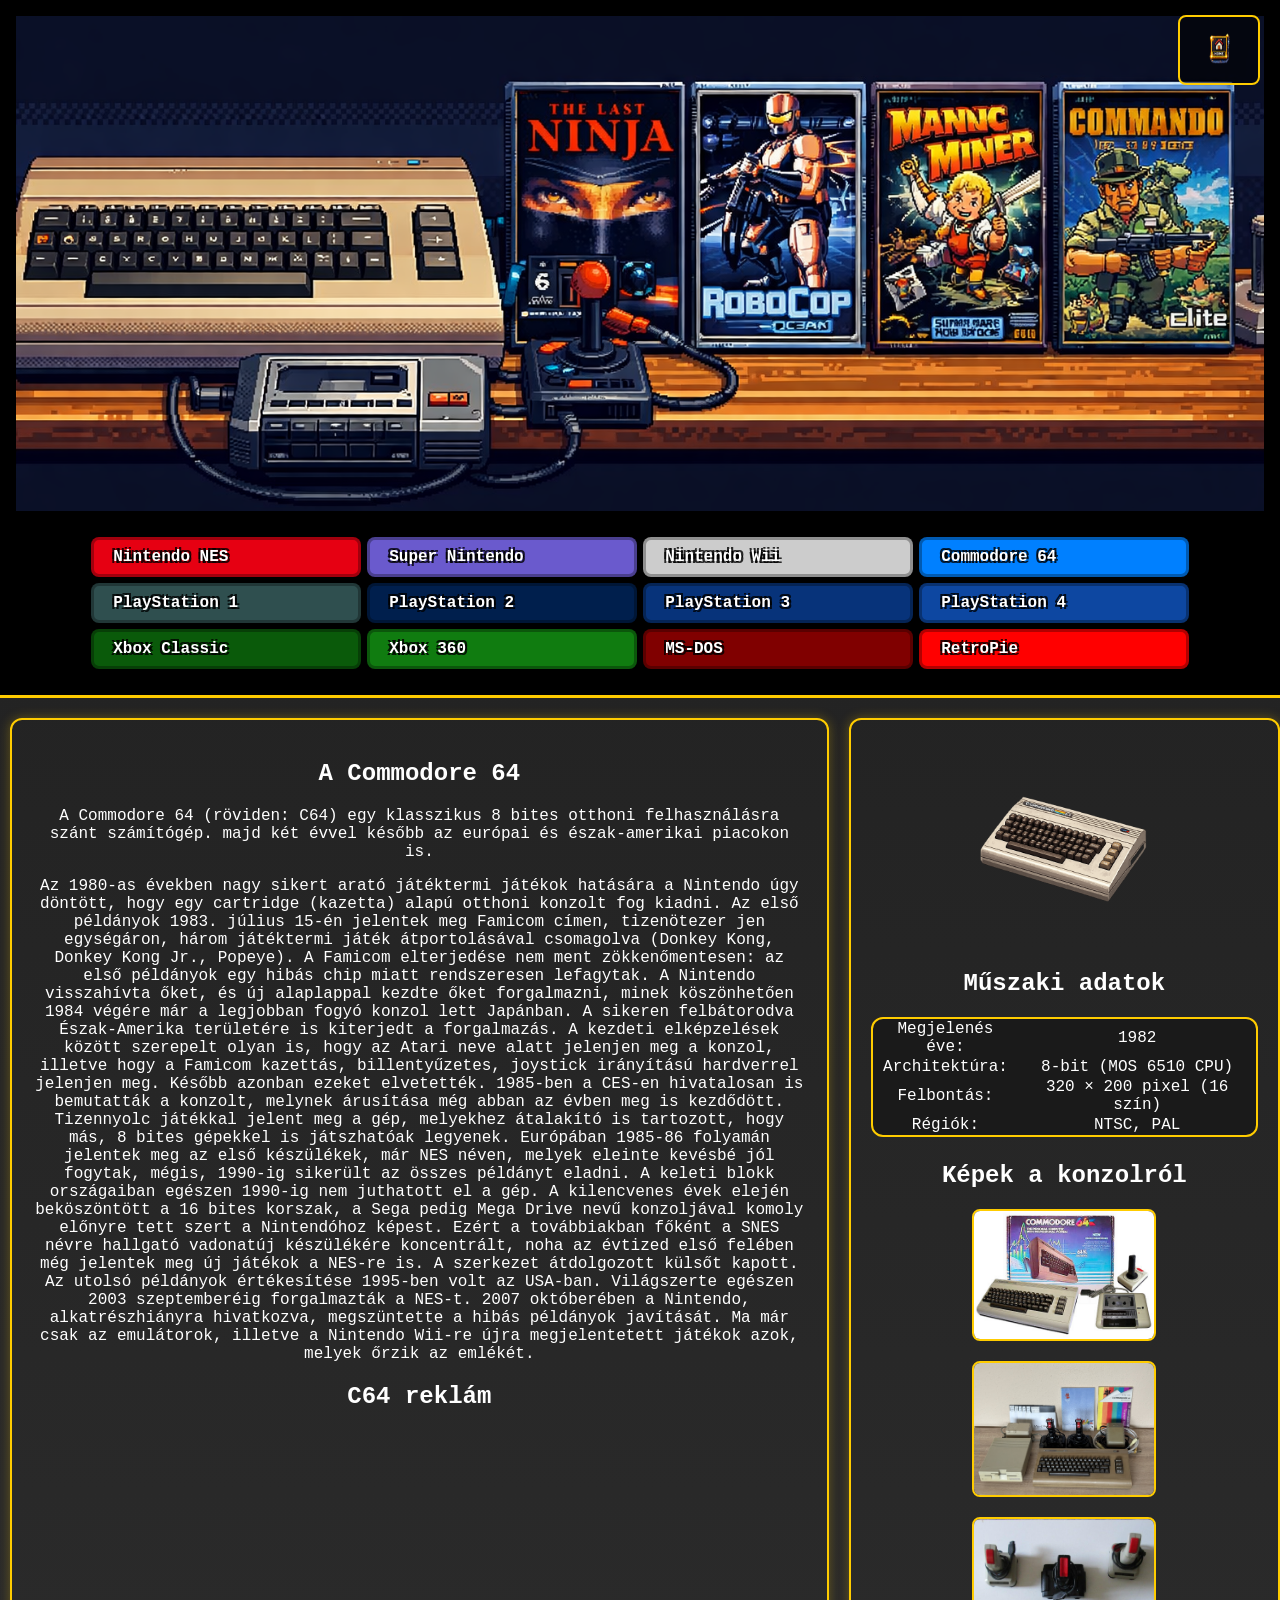
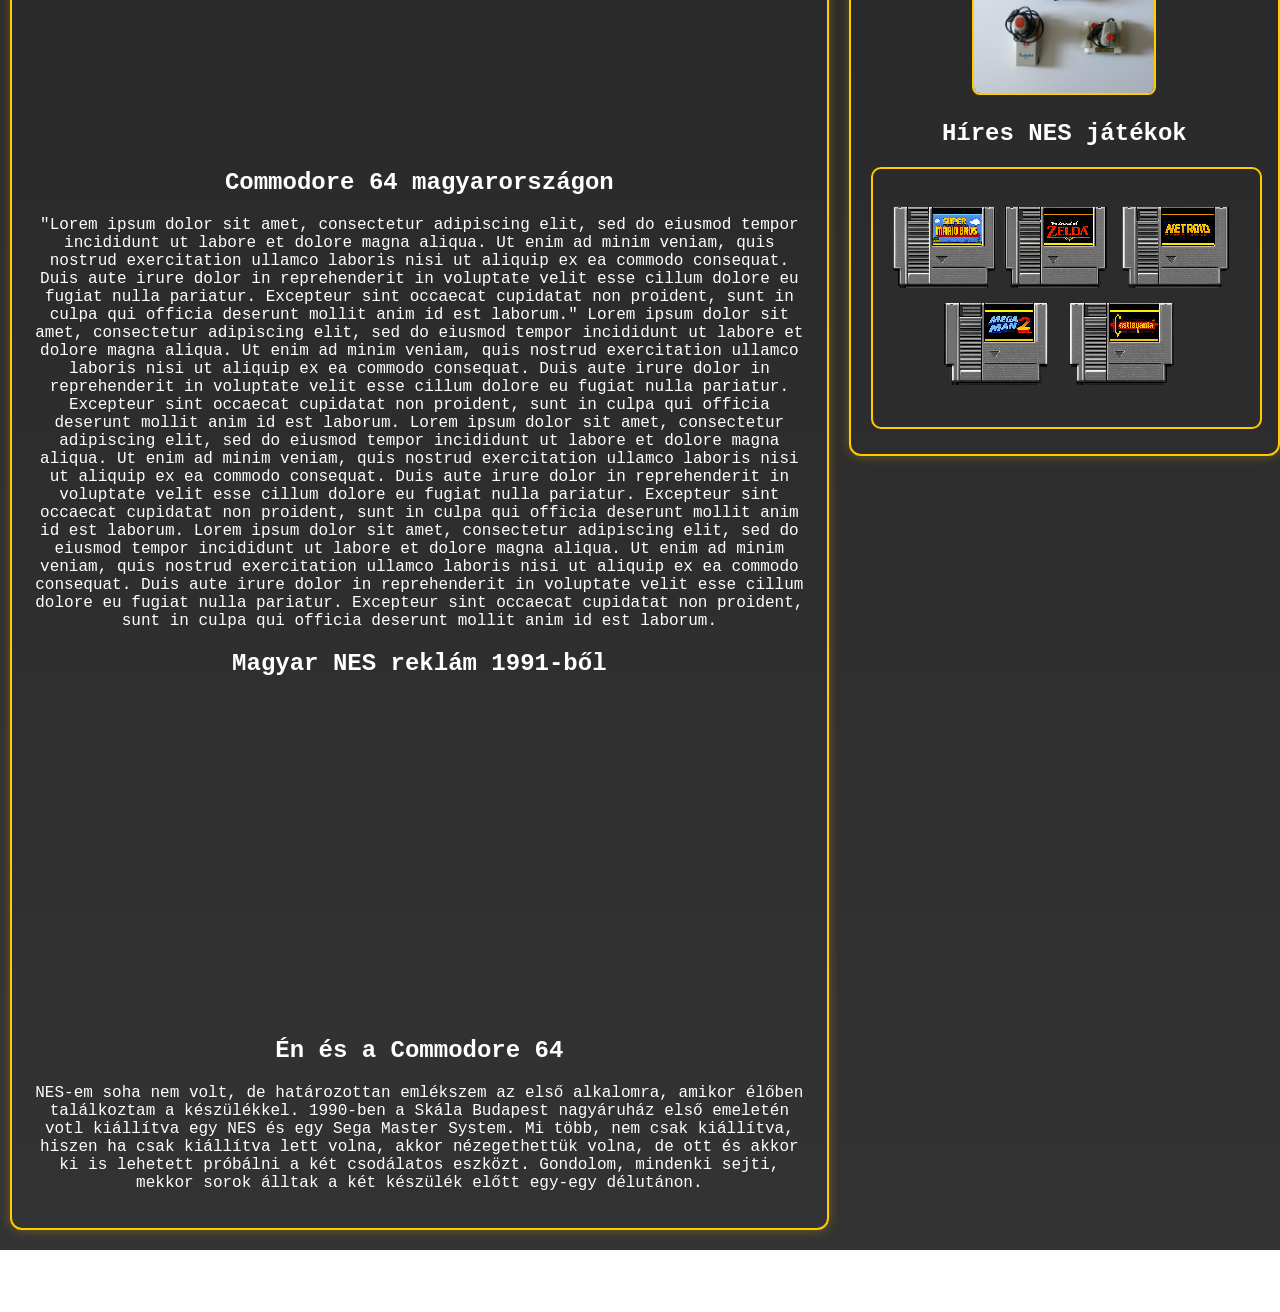
==== commit 9baaa5de: "Update technical specifications for console" ====
--- a/c64.html
+++ b/c64.html
@@ -98,10 +98,10 @@
 				<!-- Technikai adatok -->
 				<h2>Műszaki adatok</h2>
 					<table class="console-specs"> 
-						<tr> <td>Megjelenés éve:</td> <td>1983 (Japán – Famicom) / 1985 (NES)</td> </tr>
-						<tr> <td>Architektúra:</td> <td>8-bit</td> 
-						</tr> <tr> <td>Felbontás:</td> <td>256 × 240 pixel</td> 
-						</tr> <tr> <td>Régiók:</td> <td>NTSC-J, NTSC-U, PAL</td> </tr>
+						<tr> <td>Megjelenés éve:</td> <td>1982</td> </tr>
+						<tr> <td>Architektúra:</td> <td>8-bit (MOS 6510 CPU)</td> 
+						</tr> <tr> <td>Felbontás:</td> <td>320 × 200 pixel (16 szín)</td> 
+						</tr> <tr> <td>Régiók:</td> <td>NTSC, PAL</td> </tr>
 					</table>
 				<!-- Galéria-->
 				<section class="gallery">
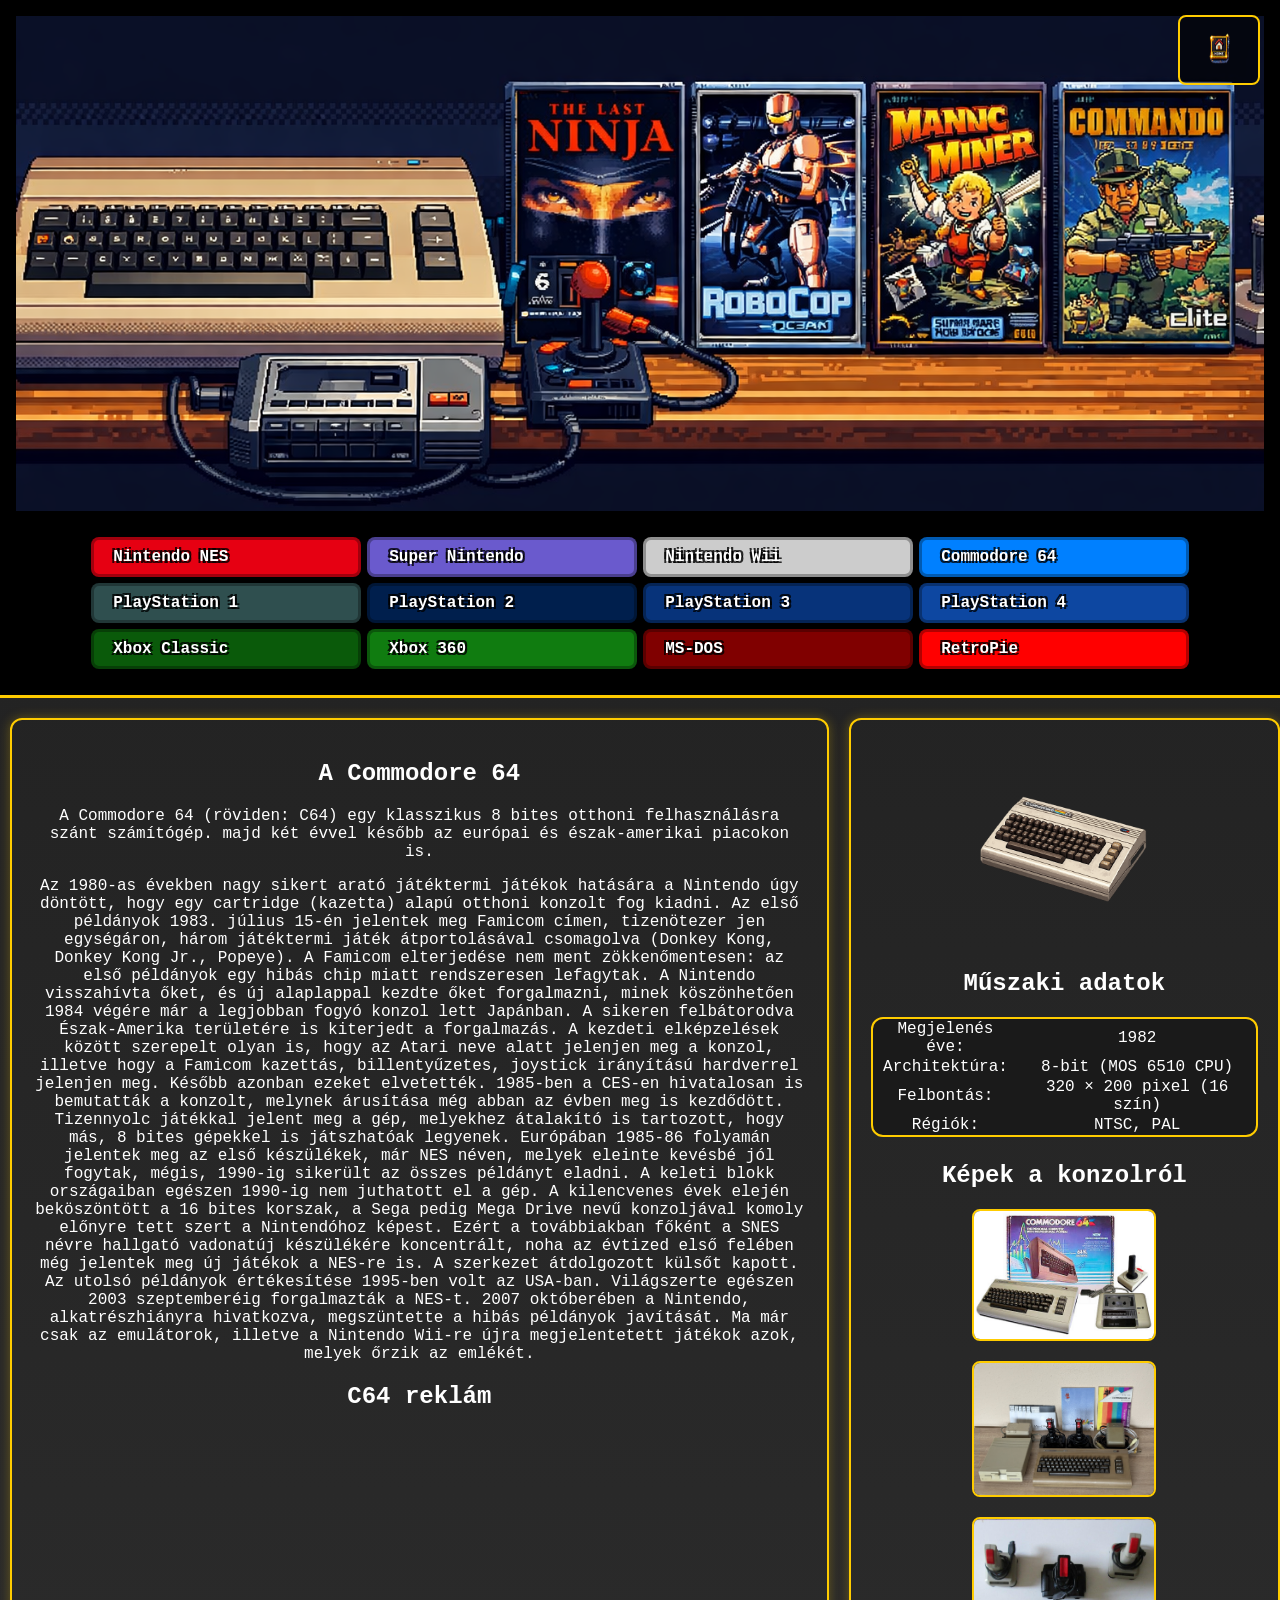
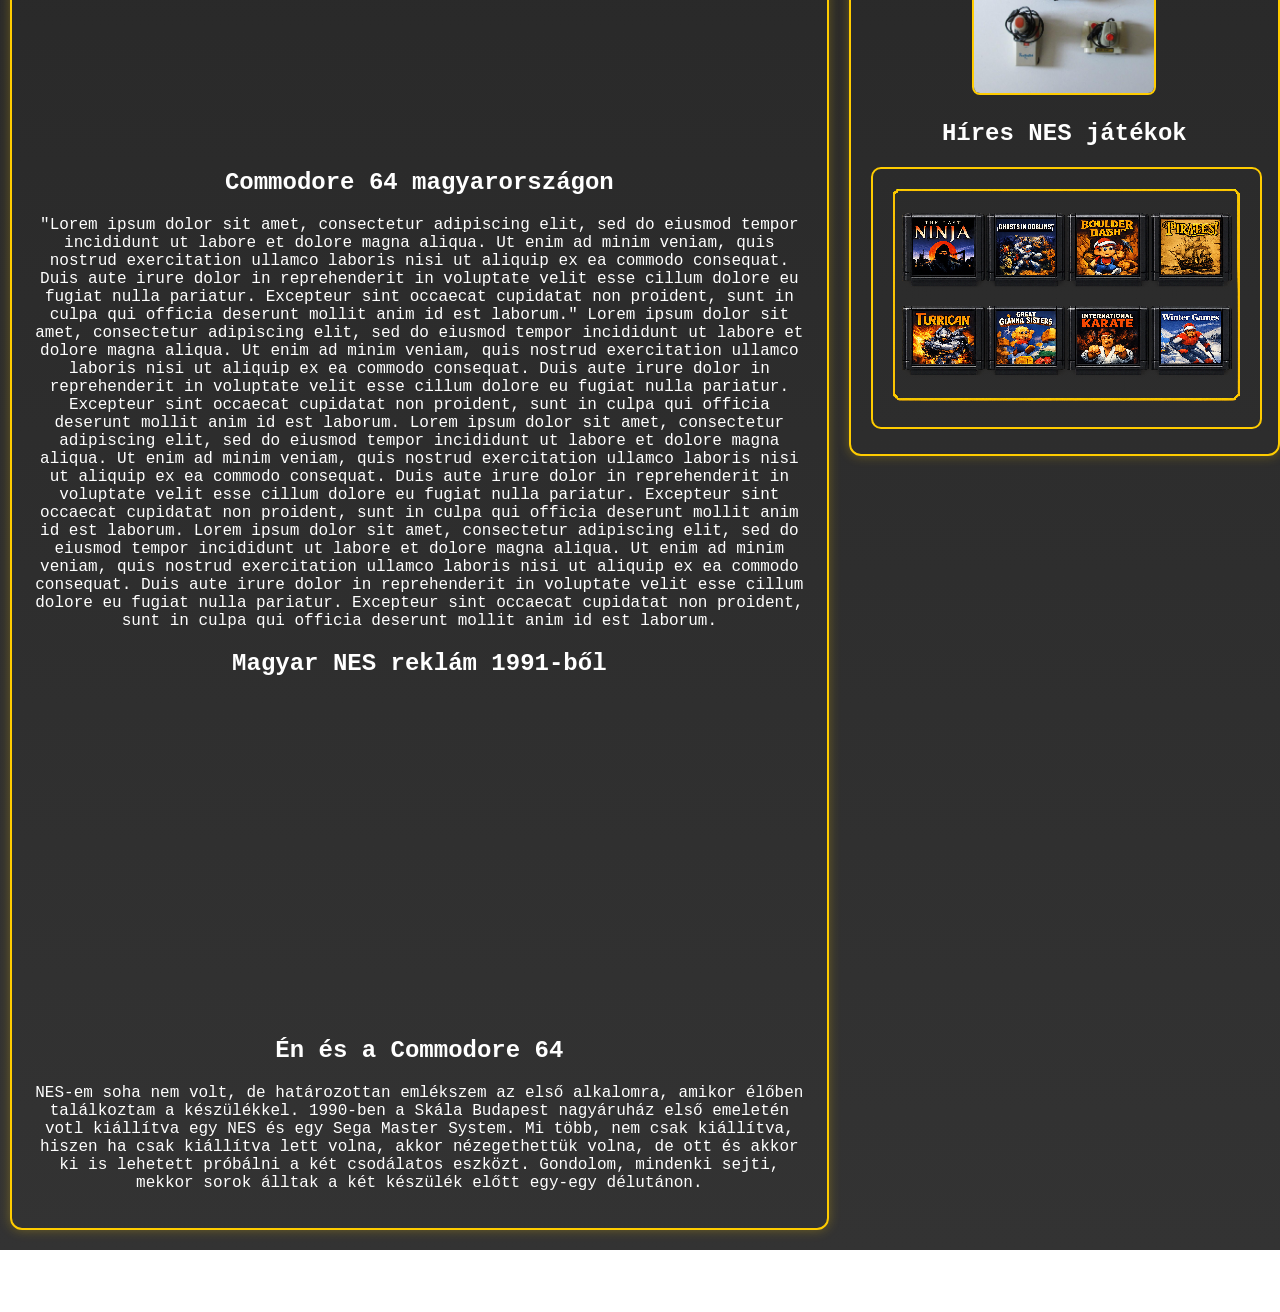
==== commit 13c5b91f: "Replace NES games image with C64 best games image" ====
--- a/c64.html
+++ b/c64.html
@@ -116,7 +116,7 @@
 				<section class="best-games"> 
 					<h2>Híres NES játékok</h2> 
 					<div class="game-cartridges"> 
-						<img src="images/nes-games.png" alt="NES játékok"> 
+						<img src="images/C64-bestgames.png" alt="C64 játékok"> 
 					</div>
 				</section>
 			</section>
